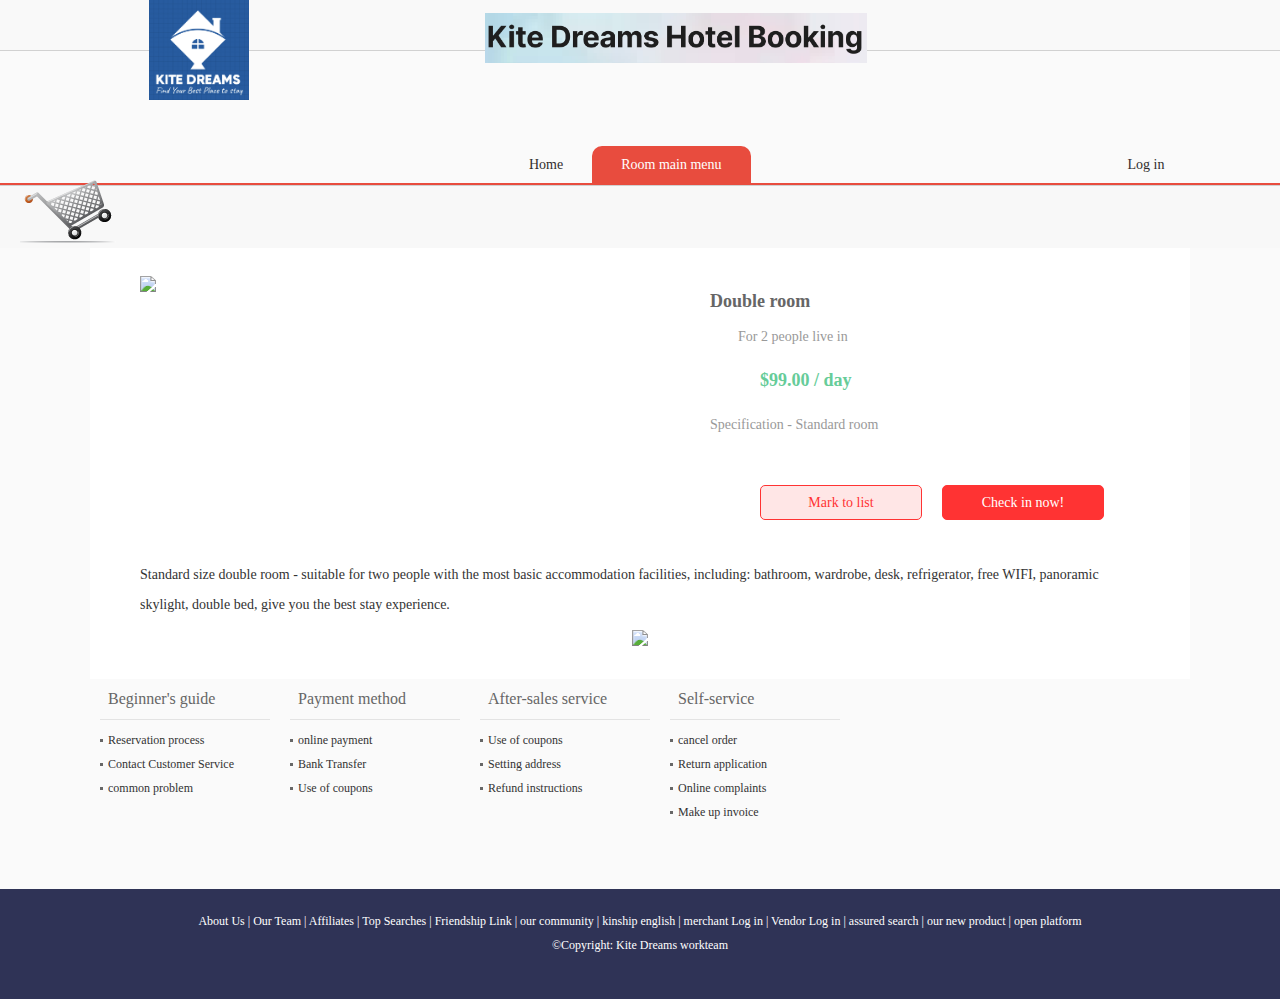
==== DoubleRoom1.html @ 44036819 "Add files via upload" ====
<!DOCTYPE html PUBLIC "-//W3C//DTD XHTML 1.0 Transitional//EN" "http://www.w3.org/TR/xhtml1/DTD/xhtml1-transitional.dtd">
<html xmlns="http://www.w3.org/1999/xhtml">
<head>
<meta http-equiv="Content-Type" content="text/html; charset=utf-8" />
<title>Kite Dreams - Find your best place to stay</title>
<link href="css/global.css" rel="stylesheet" />
<link href="css/article.css" rel="stylesheet" />
<script src="js/mini/jquery-1.8.3.min.js"></script>
<script src="SpryAssets/SpryValidationTextField.js" type="text/javascript"></script>

<!--[if IE 6]>
<script src="js/mini/DD_belatedPNG_0.0.8a-min.js" type="text/javascript"></script>
<script type="text/javascript">
    DD_belatedPNG.fix('*');
</script>
<![endif]-->
<link href="SpryAssets/SpryValidationTextField.css" rel="stylesheet" type="text/css" />
</head>

<body style="background:#fafafa;">
<header>
	<div class="header-wrap clearfix">
    	<h1 class="logo"><a href="index.html"><img src="images/logo.jpg" alt="" width="100", height="100" /></a></h1>
        <img src="images/logo_text.jpg" alt="" class="text" height="50"/>
    </div>
</header>
<div class="width982 nav clearfix">
	<ul>                                                                                                                        
    	<li><a href="index.html">Home</a></li>
    	<li class="on"><a href="list.html">Room main menu</a></li>
    	<li></li>
    	<li></li>
    	<li></li>
    	<li></li>
    	<li></li>
    	<li></li>
    	<li><a href="login.html">Log in</a></li>
    </ul>
    <a href="cart.html" class="buy-car"><img src="images/ico_car.jpg" /></a>
</div>
<div class="list-head-img ta_c">
	<img src="images/list_head4.jpg" alt="" />
</div>
<div class="width982 list-fenlei-class" style="background:#fff">
  <dl>
  <blockquote>
  <div class="left">
  <img src="images/Room1-1.jpg" width="550" />
  </div>
  <div class="right">
  <h2>Double room  </h2>
  <p>　　For 2 people live in</p>
  <p><strong>$99.00 / day</strong></p>
  <p>Specification - Standard room</p>

  </form><p></p>
  <p><a class="jr" href="#">Mark to list</a><a class="gm" href="#">Check in now!</a></p>
  </div>
  <div class="clearfix"></div>
  <p  class="jieshao"> Standard size double room - suitable for two people with the most basic accommodation facilities, including: bathroom, wardrobe, desk, refrigerator, free WIFI, panoramic skylight, double bed, give you the best stay experience.</p>
  <p class="tu"><img src="images/room1.jpg" /></p>
  

</p>
  </blockquote>
  </dl>
</div>

<div class="ft-help">
    <div class="ft-help-list clearfix width982">
        <dl>
          <dt>Beginner's guide</dt>
          <dd><a href="#" target="_blank">Reservation process</a></dd>
         
          <dd><a href="#" target="_blank">Contact Customer Service</a></dd>
        
          <dd><a href="#" target="_blank">common problem</a></dd>
        </dl>

        <dl>
          <dt>Payment method</dt>
          <dd><a href="#" target="_blank">online payment</a></dd>
          <dd><a href="#" target="_blank">Bank Transfer</a></dd>
          <dd><a href="#" target="_blank">Use of coupons</a></dd>
        </dl>
        <dl>
          <dt>After-sales service</dt>
          <dd><a href="#" target="_blank">Use of coupons</a></dd>
          <dd><a href="#" target="_blank">Setting address</a></dd>
          <dd><a href="#" target="_blank">Refund instructions</a></dd>

        </dl>
        <dl>
          <dt>Self-service</dt>
          <dd><a href="#" target="_blank">cancel order</a></dd>
          <dd><a href="#" target="_blank">Return application</a></dd>
          <dd><a href="#" target="_blank">Online complaints</a></dd>
          <dd><a href="#" target="_blank">Make up invoice</a></dd>

        </dl>
      </div>
</div>
<footer>
	<p class="mt_20"><a href="#"> About Us </a> | <a> Our Team </a> | <a> Affiliates </a> | <a> Top Searches </a> | <a> Friendship Link </a> | <a> our community </a> | <a> kinship english </a> | <a> merchant Log in </a> | <a> Vendor Log in </a> | <a> assured search </a> | <a> our new product </a> | <a> open platform </a></p>
	<p>&copy;Copyright: Kite Dreams workteam</p>

</footer>
<script type="text/javascript">
var sprytextfield1 = new Spry.Widget.ValidationTextField("sprytextfield1");
</script>
</body>
</html>
---- css/global.css ----
﻿@charset "utf-8";
/* CSS Document */ 
/*YUI reset*/
body,div,dl,dt,dd,ul,ol,li,h1,h2,h3,h4,h5,h6,pre,form,fieldset,input,button,textarea,p,blockquote,th,td{padding:0;margin:0;}
body, button, input, select, textarea {font: 12px/1.5 tahoma,arial,宋体b8b\4f53;}
table {border-collapse:collapse; border-spacing:0;}
i,em{font-style:normal;}
img{ border:0; vertical-align:bottom;} 
li{list-style:none;}
h1,h2,h3,h4,h5,h6,small{font-size:100%;}
a{ text-decoration:none; color:#666; cursor:pointer; outline:0; }
a:hover{ text-decoration:none; }
.clearfix:after {
    clear: both;
    content: "";
    display: table;
}
.clearfix {
	clear:both;
}
/*end YUI reset*/
.mt_20{ margin-top:20px; }
.ta_c{ text-align:center}

.bg_gray{ background:#f9f9f9}

blockquote{ width:1000px; margin:20px auto; overflow:hidden;}
.left{ width:550px; float:left; }
.right{ width:430px; float:right; }
.right h2{ font-size:18px; color:#666; font-family: Georgia, "Times New Roman", Times, serif; line-height:50px;}
.right p{ color:#999999; font-size:14px;}
.right p strong{ font-size:18px; color:#66CC99; padding-top:20px; padding-bottom:20px; padding-left:50px; display:block;}

#sprytextfield1{ color:#999999; font-size:14px;}
.sl{ padding-top:20px;}
.jr{ width:160px; height:33px; border-radius:5px; border:1px solid #F33; background:#FFE6E6; display:block; text-align:center; color:#F33;line-height:33px; float:left; margin-top:50px; margin-left:50px;}
.gm{ width:160px; height:33px; border-radius:5px; border:1px solid #F33; background:#F33; margin-left:20px; display:block; text-align:center; color:#fff; line-height:33px; float:left; margin-top:50px;}
.jieshao{ padding-top:40px; color: #333; font-size:14px; line-height:30px;}
.tu{ text-align:center; margin:10px;}
.dt{ text-align:center;}
---- css/article.css ----
﻿body{  font-family:"Microsoft Yahei";}
header{ height:50px; border-bottom:1px solid #d1d1d1; background:#f9f9f9}
.header-wrap{ width:982px; margin:0px auto; }
.header-wrap .logo{ float:left; width:336px;} 
.header-wrap .text{ margin-top:13px; } 

.width982{ width:1100px; margin-left:auto; margin-right:auto; }

.step-tabs{ height:142px; position:relative; }
.step-tabs img{ position:absolute; right:0; top:50px; }

.shopcar-list{ border-top:1px solid #cdcccc; color:#404040;}
.shopcar-list .base{ border-left:1px solid #cdcccc; border-right:1px solid #cdcccc;  }
.shopcar-list table{ background:#fff;}
.shopcar-list table th{ height:38px; font:normal 14px/38px "Microsoft Yahei"; border-bottom:1px solid #cdcccc; text-align:center}
.shopcar-list table td{border-bottom:1px solid #cdcccc; }
.shopcar-list table .photo{ color:#595959; }
.shopcar-list table .photo img{ margin:5px 5px 0 5px; width:70px; height:70px; vertical-align:middle; display:inline-block }
.shopcar-list table .photo span{ display:inline-block; width:250px; vertical-align:middle;}
.shopcar-list table .list-num{ margin-left:45px; }
.shopcar-list table .list-num a{ width:20px; height:20px; display:block; background:url(../images/num-option.jpg) no-repeat; float:left; border:1px solid #ddd; }
.shopcar-list table .list-num .sub{ background-position:0 0; border-right:none; }
.shopcar-list table .list-num .add{ background-position:right 0; border-left:none; }
.shopcar-list table .list-num input{ float:left; width:30px; height:20px; border:1px solid #ddd; outline:none; text-align:center }
.shopcar-list table .del{ width:12px; height:12px; background:url(../images/btn_del.png) no-repeat; display:inline-block; text-indent:-999px; overflow:hidden; }

.shopcar-list  .all-submit{ text-align:right; font-size:14px; color:#404040; padding-top:38px; }
.shopcar-list  .all-submit span{ color:#e84c3e; }
.shopcar-list  .all-submit button{ width:120px; height:34px; background:#e84c3e; border-radius:2px; color:#fff; border:none; margin-left:23px;  }
.shopcar-list  .all-submit p{ padding-top:40px; padding-bottom:53px; }
.shopcar-list  .all-submit p a{ padding-top:40px; padding-bottom:53px; color:#595959;  }


.shop-view-title{ height:40px; border-bottom:1px solid #e2e2e2; }
.shop-view-body{ padding-left:20px; padding-bottom:30px; }
.shop-view-body .box{ float:left; width:225px;text-align:center ; margin:19px; border:1px solid #CCC;}
.shop-view-body .box p{ line-height:28px; }
.shop-view-body .box img{ margin-bottom:10px;}
.shop-view-body .box p a{ color:#4c4c4c }
.shop-view-body .box p em{ font-size:16px; color:#e84c3e;}
.shop-view-body .box button{ width:125px; height:38px; line-height:38px; color:#fff; border:none; border-radius:18px; background:#4d4d4d; cursor:pointer; }
.shop-view-body .box button:hover{ background:#e84c3e; }


/**home*/
.nav{ width:100%; height:37px; padding:23px 0 23px 0; border-bottom:2px solid #e84c3e; }
.nav ul{ float:left; display:block; margin-left:500px;}
.nav ul li{ float:left; height:37px; line-height:37px; color:#fff; padding:0 29px; margin-top:23px; }
.nav ul li a{ font-size:14px; color:#302d2d; }
.nav ul li.on{ background:#e84c3e; border-radius:10px 10px 0 0;}
.nav ul li.on a{ color:#fff; font-family:"Microsoft Yahei"; }
.nav .buy-car{ float:left; margin-top:-35px; margin-left:20px;}

#banner{ width:100%; overflow:hidden; position:relative; height:377px; }
.bg_6be{ background:#6be9e8; }
.banner-view{ width:1000px; position:absolute; left:50%; margin-left:-500px; height:397px; }
.bannerbox1{ position:absolute; left:0px; top:0px; height:397px; z-index:99;}
.bannerbox1 li{ position:absolute; left:0px; top:0px;filter:alpha(opacity=0); opacity:0; zoom:1; z-index:30;}
.bannerbox1 li img.banner01{ width:1000px; height:377px;}
.banner_btn{ width:194px; height:13px; position:absolute; left:50%; margin-left:-97px; bottom:17px; z-index:100;}
.banner_btn li{ float:left; display:inline; margin-right:10px;}
.banner_btn a{ width:50px; height:6px; background:#ffffff; display:block; overflow:hidden; }
.banner_btn a.active{ background:#e84c3e;}



.home-cont{ padding:20px 0; width:1000px; }
.home-cont h2{ text-align:center; padding:18px 0; position:relative }
.home-cont h2 span{ position:absolute; right:10px; top:25px; font-weight:normal; color:#323232 }

.home-cont-lp img{ float:left; margin:10px; }
.home-cont-sg div{ width:161px;  float:left; margin:0 4px; }
.home-cont-sg div.big{ width:302px;  float:left;}
.home-cont-sg div img{ margin-bottom:8px;  }

.home-cont-foot{ padding:20px 0 50px 0;}
/*list*/
.list-head-img{ text-align:center; padding:31px 0; background:#f8f8f8; border-top:1px solid #d1d1d1;}

.list-fenlei-class h3{ font:16px/43px "Microsoft Yahei"; color:#6a6a6a; margin-top:23px;}
.list-fenlei-class dl{ padding:8px 0 3px 0; }
.list-fenlei-class dl dt{ height:24px; line-height:24px; font-size:14px;}
.list-fenlei-class dl dt img{ margin-right:9px; vertical-align:middle; color:#333; }
.list-fenlei-class dl dd{ padding-left:25px; }
.list-fenlei-class dl dd a{ font:12px/30px "Microsoft Yahei"; color:#666; margin:0 10px; }
.list-fenlei-class dl dd a:hover{ color:#e84c3e }

.list-shop-view .shop-view-body{ padding-top:30px;  border:1px solid #ebebeb;}
.list-shop-view .shop-view-body .box{ border-bottom:1px solid #4c4c4c; padding-bottom:20px;  padding-top:30px;  }

/*page*/
.page{ text-align:center; padding:73px 0; } 
.page a{ display:inline-block; width:24px; height:24px; margin:0 7px; color:#333; font:14px/24px Arial, Helvetica, sans-serif; background:#ededed;  } 
.page a.on,
.page a:hover{ background:#e84c3e; color:#fff; } 

/*help*/
.ft-help{  white-space: nowrap; min-height:190px; height:190px;  height:auto !important; padding-bottom:20px; } 

.ft-help-list dl{ width:170px;  float: left; display: block;  _display: inline;   margin: 0 10px; }
.ft-help-list dt {height: 40px;   margin-bottom: 8px;   padding: 0 8px;   border-bottom: 1px solid #e3e3e3;  font-size: 16px;  color: #666;  line-height: 40px;overflow: hidden;}
.ft-help-list dd{  height: 24px;   padding: 0 8px;  line-height: 24px;  background: url(../images/li_bg.jpg) no-repeat 0px 11px;  overflow: hidden;  white-space: normal;}
.ft-help-list dd a{  color: #333;}
.ft-help-list dd a:hover{  color: #e84c3e;}

/*login*/
.member-view{ padding:60px 0 0 0; height:576px;}
.member-left{ width:400px; float:left; padding-top:57px; margin-left:47px;  }
.member-right{ width:480px; float:left; margin-left:20px; }
.member-right h3{ height:57px; font:18px/57px "Microsoft Yahei"; color:#444; background:url(../images/login_h2_bg.jpg) center bottom no-repeat; position:relative; z-index:2; text-align:center }
.member-right .box{ border:1px solid #e6e3e3; height:300px; margin-top:-1px; background:#ffffff;  }
.member-right .box form{ margin:50px 85px 0 85px; }
.member-right .box form li{ height:41px; padding-left:36px; border:1px solid #e6e3e3  }
.member-right .box form li input{ height:39px; border:none; outline:none; font-size:12px; font-family:"Microsoft Yahei";  }
.member-right .box form li.user{ background:url(../images/icon_u.jpg) 12px 12px no-repeat; }
.member-right .box form li.password{ margin-top:-1px;  background:url(../images/icon_c.jpg) 12px 12px no-repeat; }
.member-right .box form button{ width: 147px; height:40px; font:18px/40px "Microsoft Yahei"; color:#fff; border:none; background:#e84c3e; margin:20px 0;  }
.member-right .coop-view{ padding-left:84px; }
.member-right .coop-view p{ font:14px/24px "Microsoft Yahei"; color:#8c8c8c; }
.member-right .coop-view img{ margin-right:17px; }




footer{ background:#2f3356; height:110px; line-height:24px; text-align:center; color:#fff; overflow:hidden; }
footer a{ color:#fff; }
---- SpryAssets/SpryValidationTextField.css ----
@charset "UTF-8";

/* SpryValidationTextField.css - version 0.4 - Spry Pre-Release 1.6.1 */

/* Copyright (c) 2006. Adobe Systems Incorporated. All rights reserved. */


/* These are the classes applied on the error messages
 * which prevent them from being displayed by default.
 */ 
.textfieldRequiredMsg, 
.textfieldInvalidFormatMsg, 
.textfieldMinValueMsg,
.textfieldMaxValueMsg,
.textfieldMinCharsMsg,
.textfieldMaxCharsMsg,
.textfieldValidMsg {
	display: none;
}

/* These selectors change the way messages look when the widget is in one of the error states.
 * These classes set a default red border and color for the error text.
 * The state class (e.g. .textfieldRequiredState) is applied on the top-level container for the widget,
 * and this way only the specific error message can be shown by setting the display property to "inline".
 */
.textfieldRequiredState .textfieldRequiredMsg, 
.textfieldInvalidFormatState .textfieldInvalidFormatMsg, 
.textfieldMinValueState .textfieldMinValueMsg,
.textfieldMaxValueState .textfieldMaxValueMsg,
.textfieldMinCharsState .textfieldMinCharsMsg,
.textfieldMaxCharsState .textfieldMaxCharsMsg
{
	display: inline;
	color: #CC3333;
	border: 1px solid #CC3333;
}



/* The next three group selectors control the way the core element (INPUT) looks like when the widget is in one of the states: * focus, required / invalid / minValue / maxValue / minChars / maxChars , valid 
 * There are two selectors for each state, to cover the two main usecases for the widget:
 * - the widget id is placed on the top level container for the INPUT
 * - the widget id is placed on the INPUT element itself (there are no error messages)
 */
 
 /* When the widget is in the valid state the INPUT has a green background applied on it. */
.textfieldValidState input, input.textfieldValidState {
	background-color: #B8F5B1;
}

/* When the widget is in an invalid state the INPUT has a red background applied on it. */
input.textfieldRequiredState, .textfieldRequiredState input, 
input.textfieldInvalidFormatState, .textfieldInvalidFormatState input, 
input.textfieldMinValueState, .textfieldMinValueState input, 
input.textfieldMaxValueState, .textfieldMaxValueState input, 
input.textfieldMinCharsState, .textfieldMinCharsState input, 
input.textfieldMaxCharsState, .textfieldMaxCharsState input {
	background-color: #FF9F9F;
}

/* When the widget has received focus, the INPUT has a yellow background applied on it. */
.textfieldFocusState input, input.textfieldFocusState {
	background-color: #FFFFCC;
}

/* This class applies only for a short period of time and changes the way the text in the textbox looks like.
 * It applies only when the widget has character masking enabled and the user tries to type in an invalid character.
 */
.textfieldFlashText input, input.textfieldFlashText {
	color: red !important;
}

/* When the widget has the hint message on, the hint text can be styled differently than the user typed text. */
.textfieldHintState input, input.textfieldHintState {
	/*color: red !important;*/
}
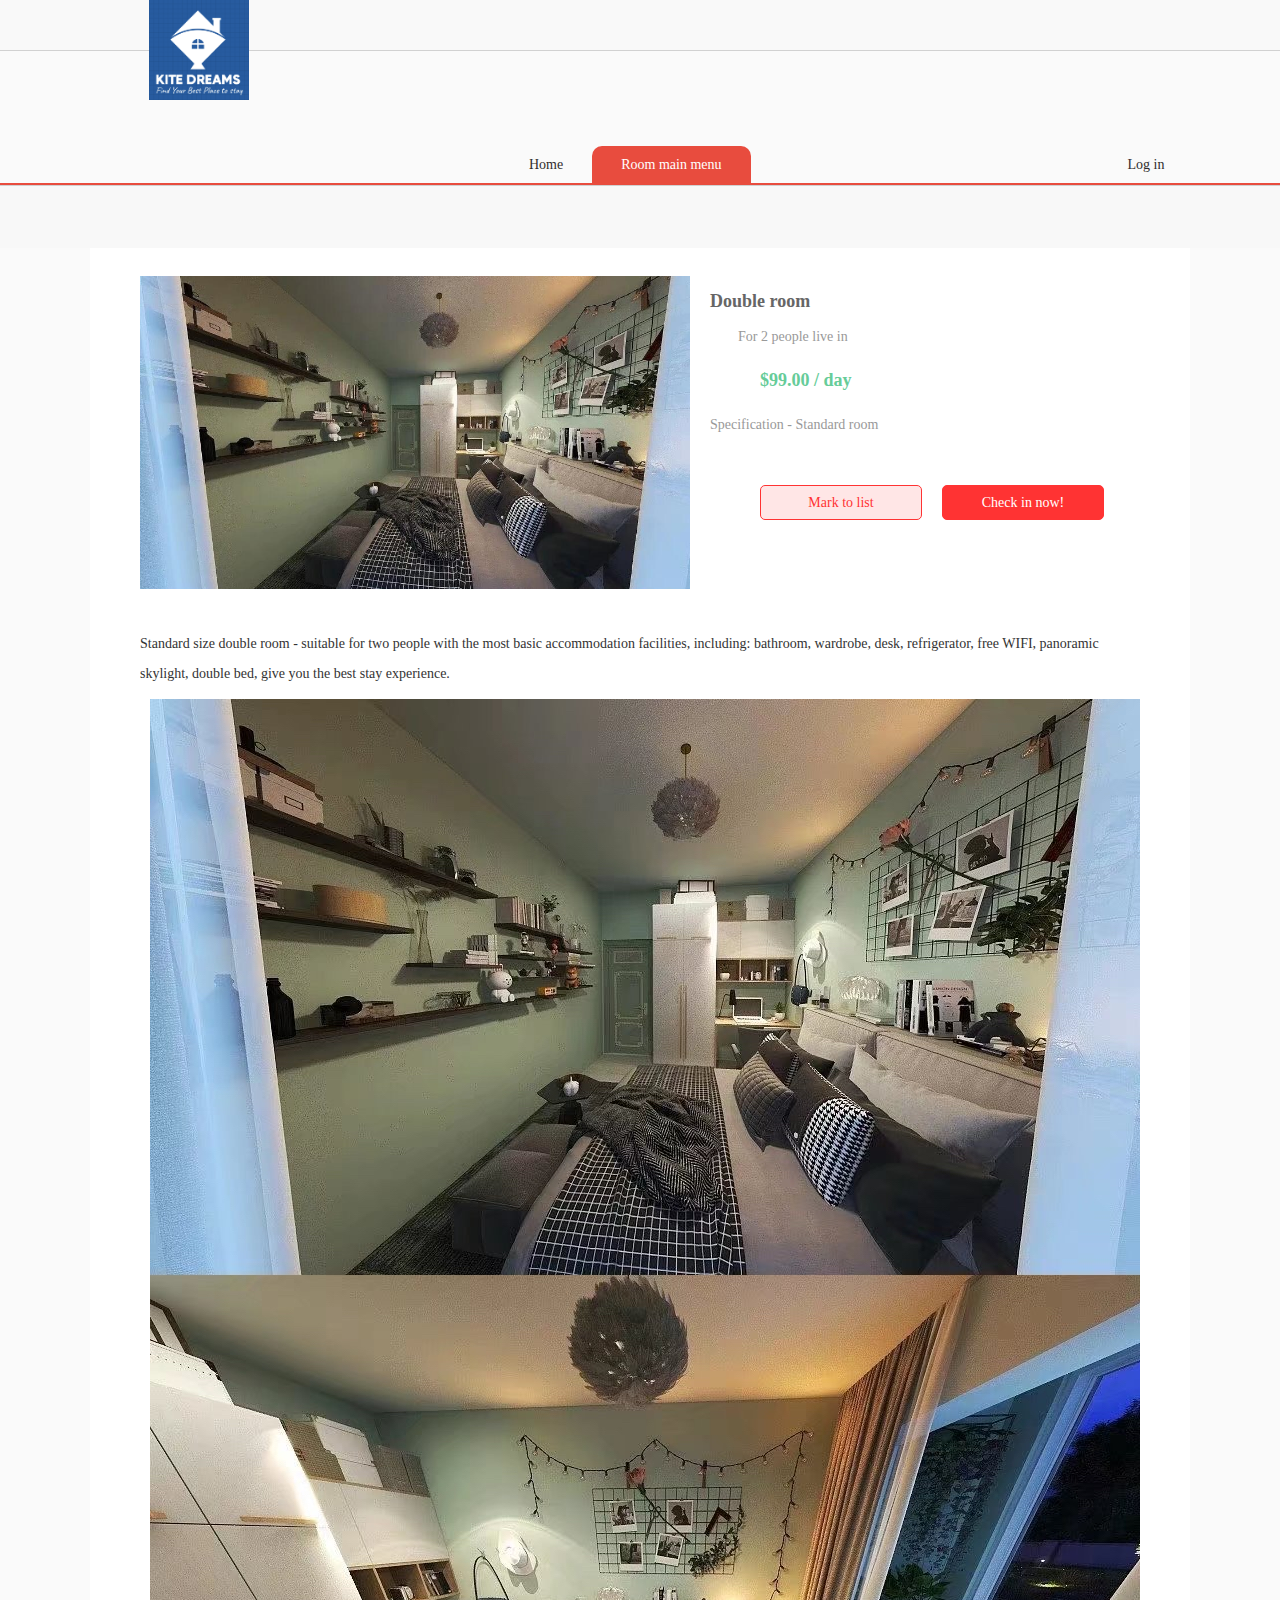
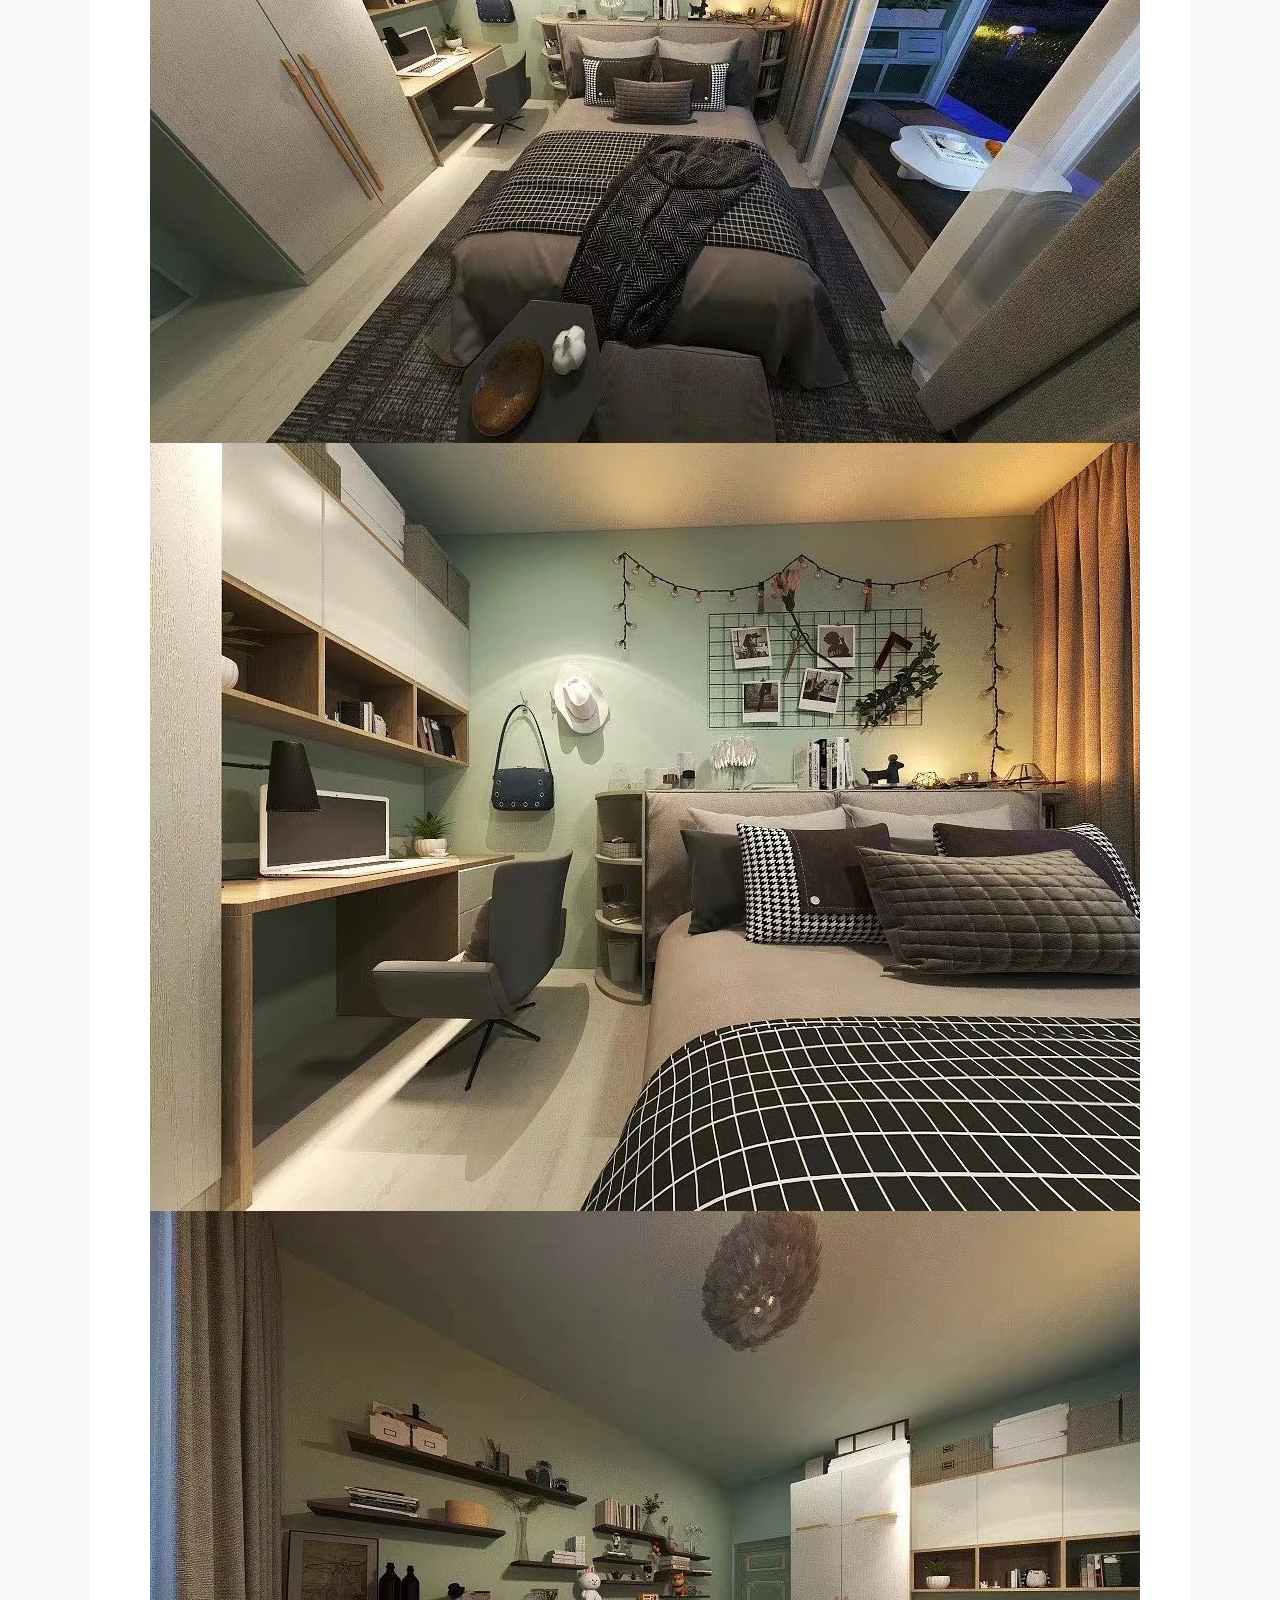
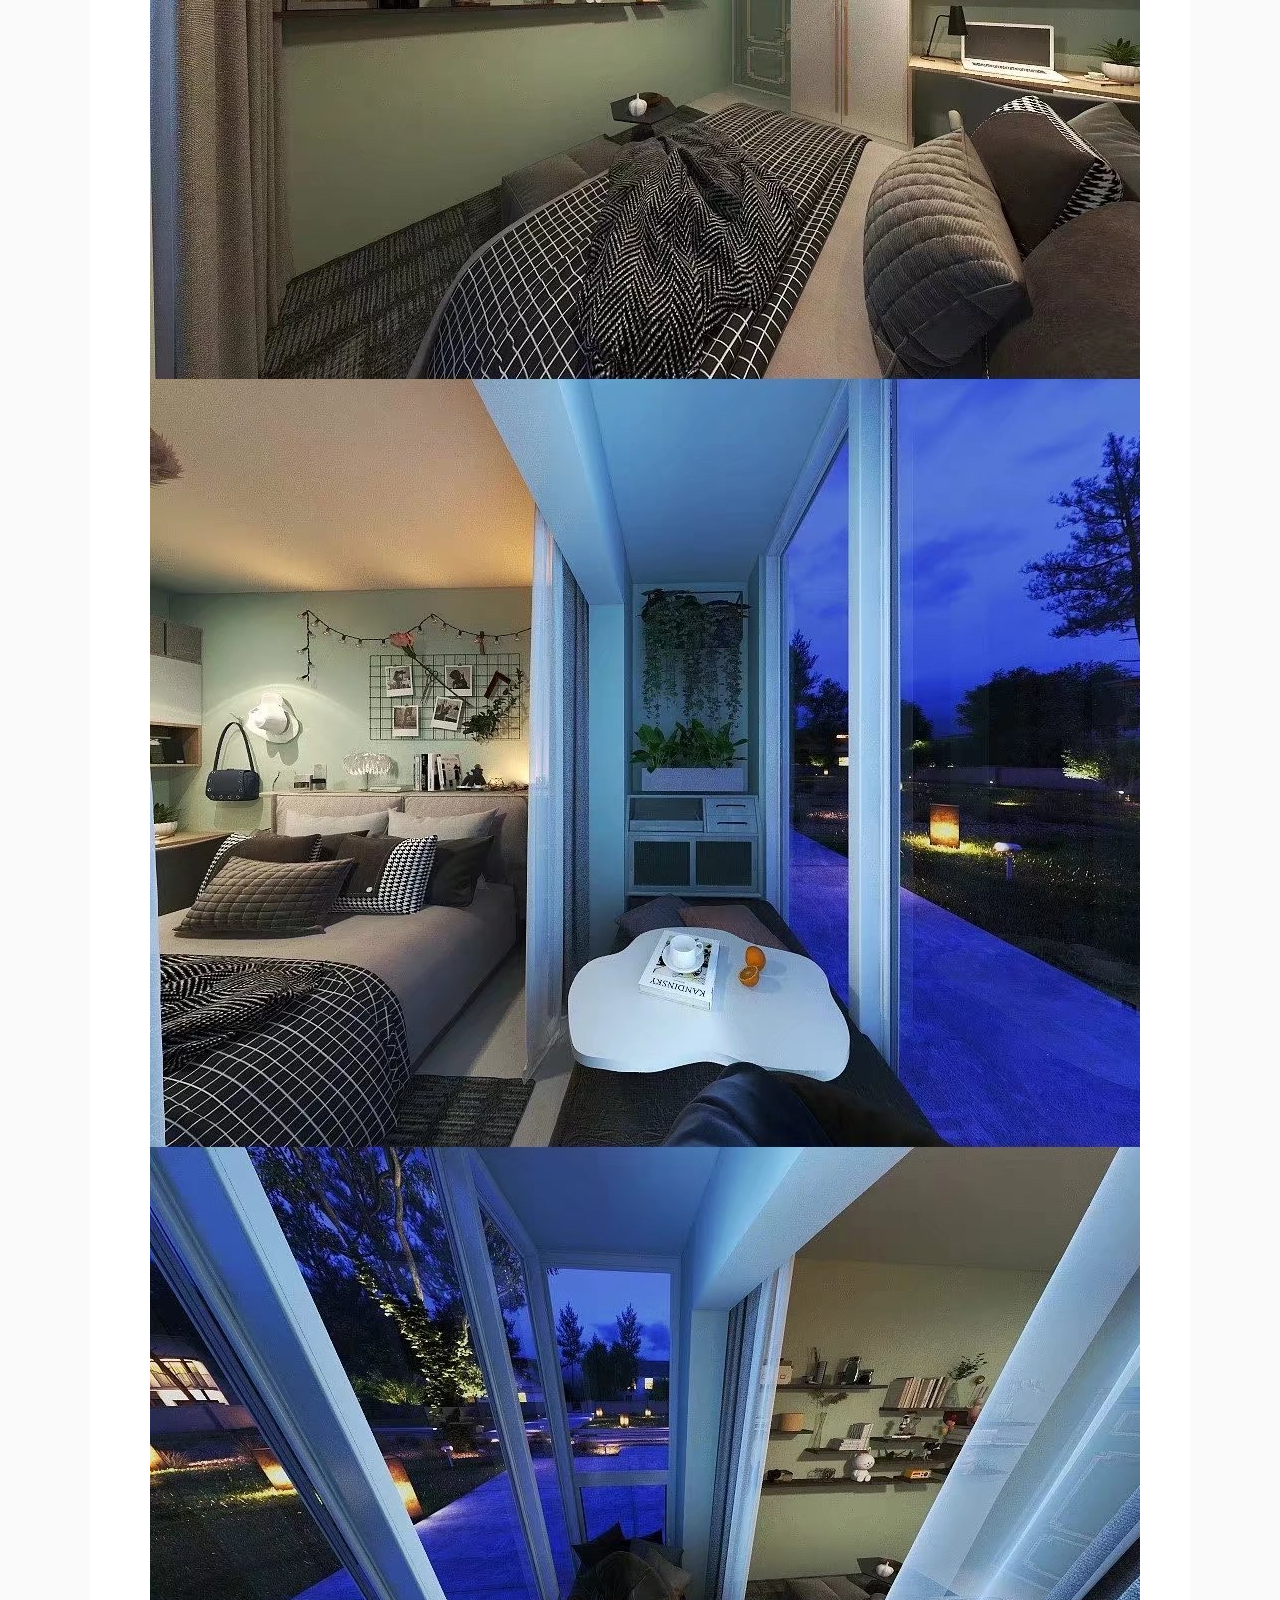
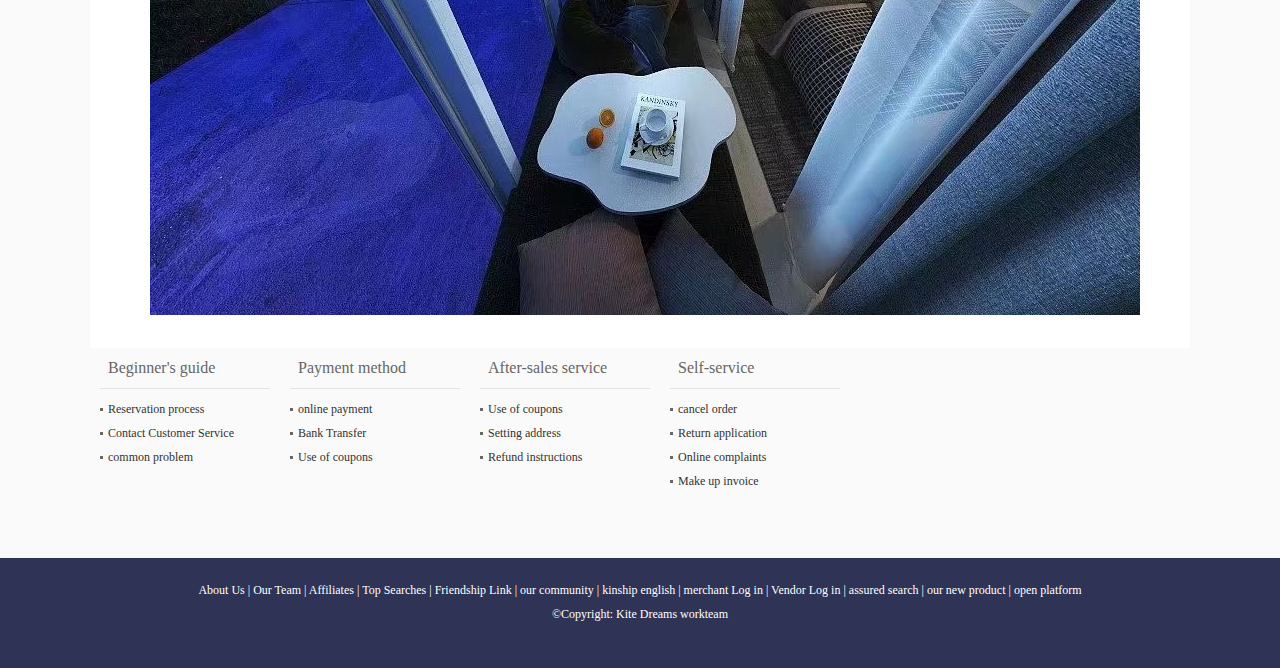
==== commit 2ce8e499: "Update DoubleRoom1.html" ====
--- a/DoubleRoom1.html
+++ b/DoubleRoom1.html
@@ -36,7 +36,7 @@
     	<li></li>
     	<li><a href="login.html">Log in</a></li>
     </ul>
-    <a href="cart.html" class="buy-car"><img src="images/ico_car.jpg" /></a>
+
 </div>
 <div class="list-head-img ta_c">
 	<img src="images/list_head4.jpg" alt="" />
@@ -109,4 +109,4 @@
 var sprytextfield1 = new Spry.Widget.ValidationTextField("sprytextfield1");
 </script>
 </body>
-</html>  +</html>  
